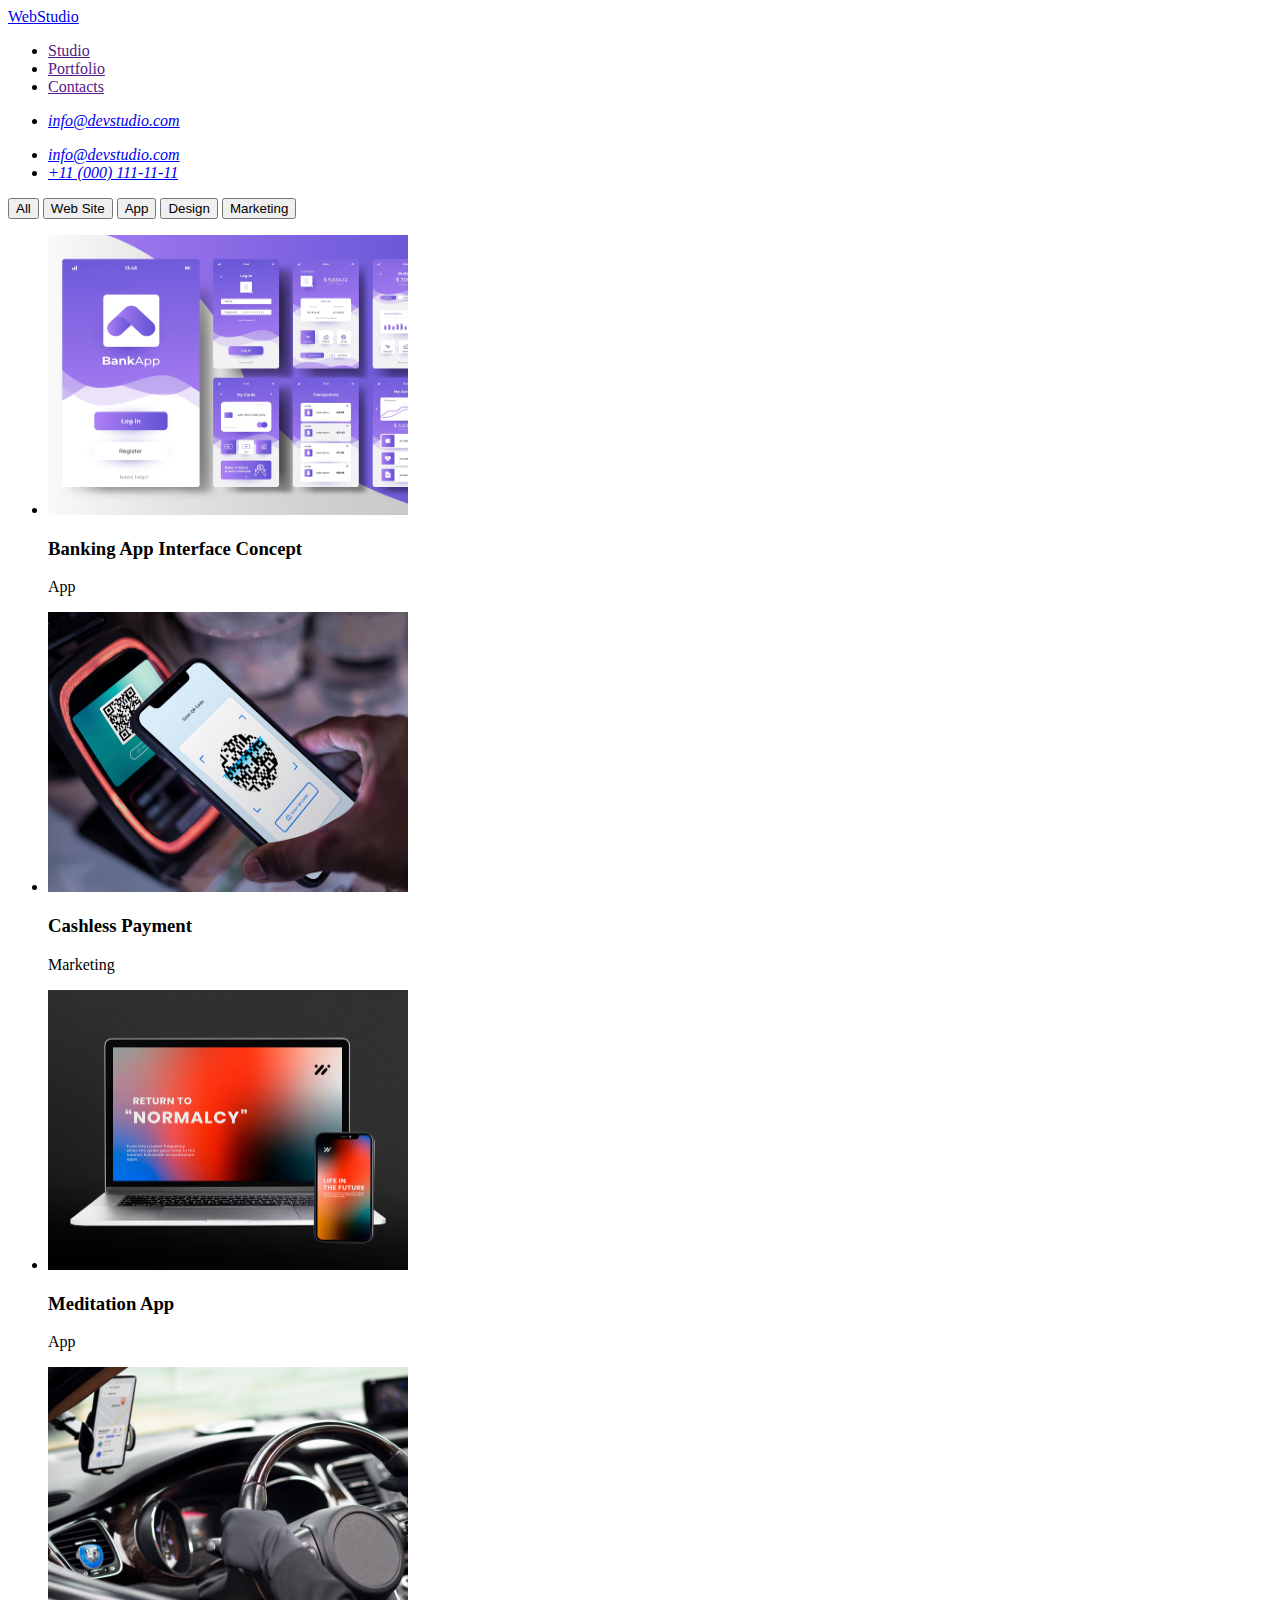
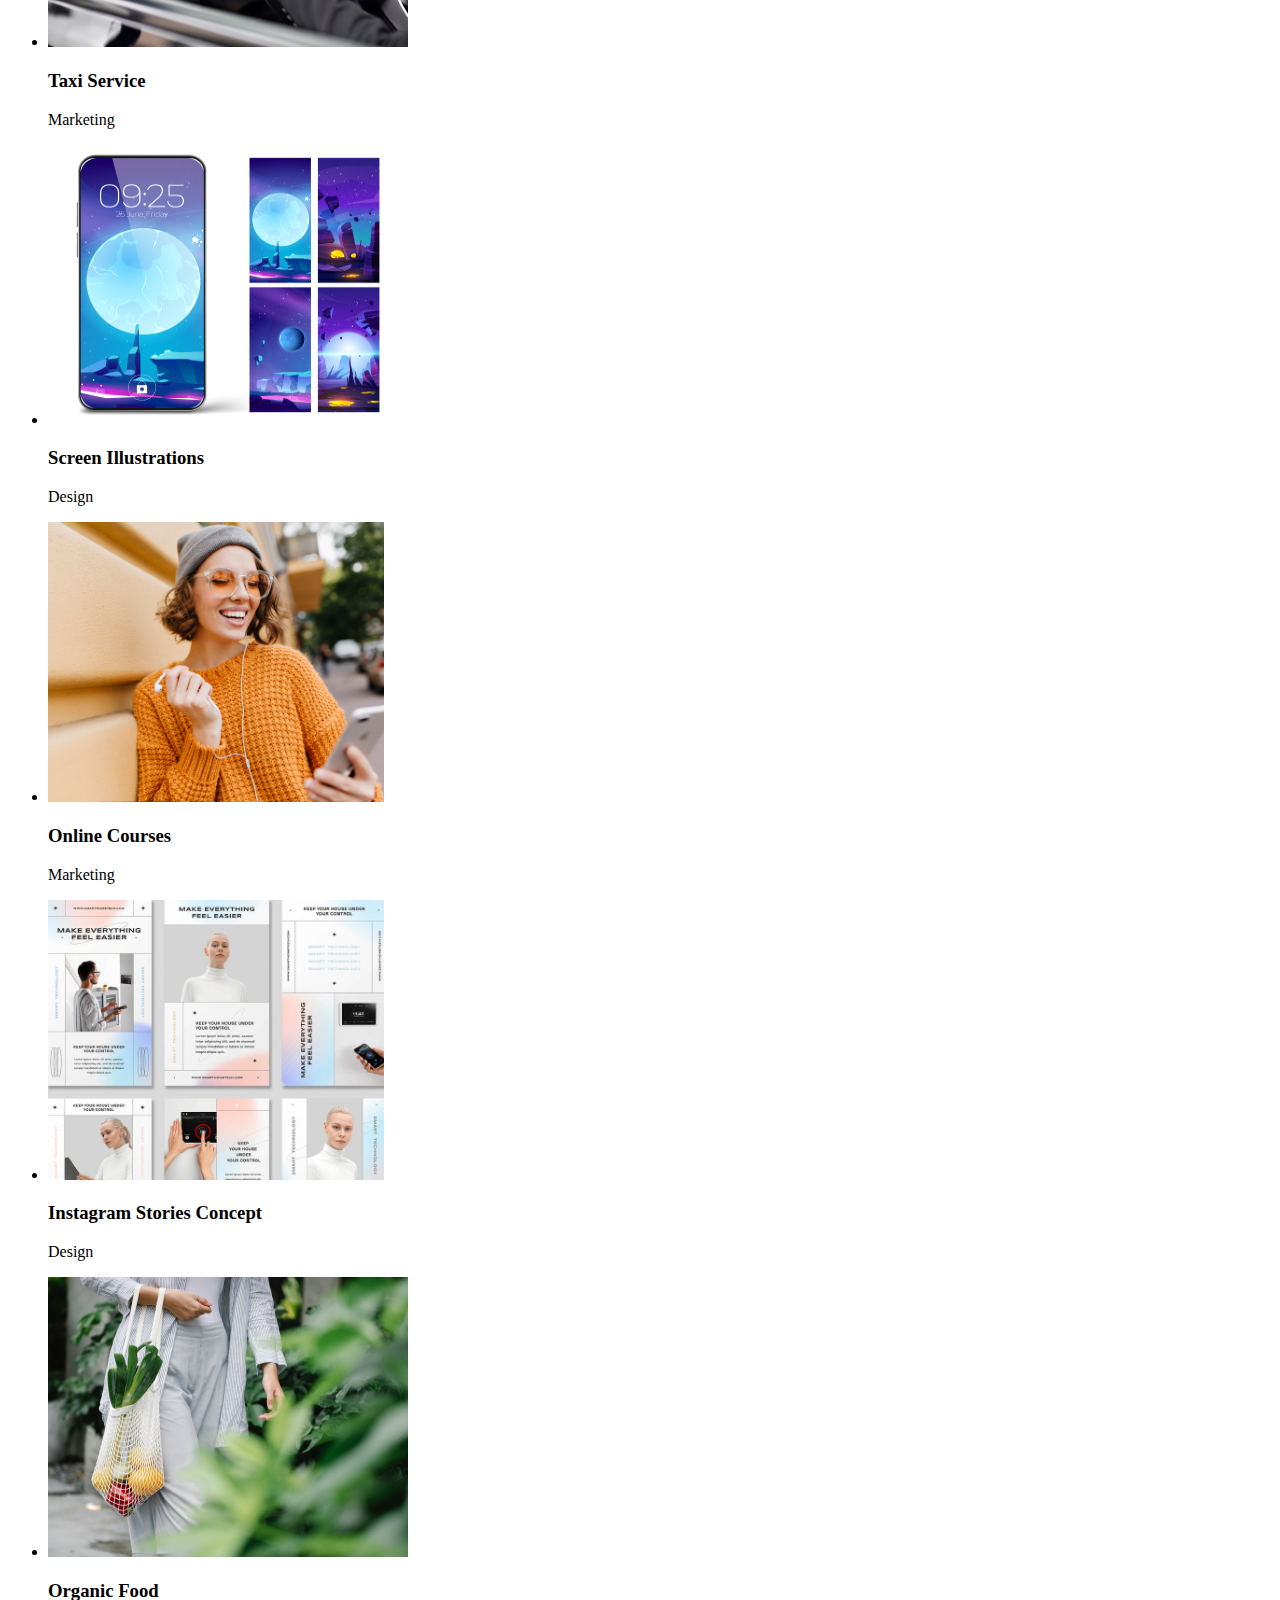
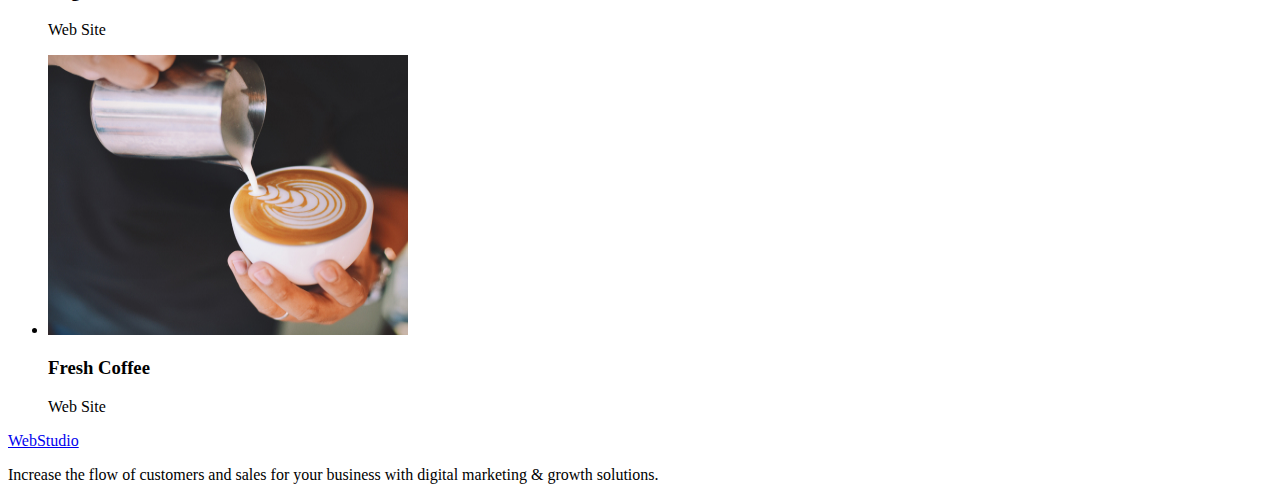
==== portfolio.html @ b51ade05 "step 2" ====
<!DOCTYPE html>
<html lang="en">
<head>
    <title>WEBSTUDIO</title>
</head>
<body>
    <header>
        <nav>
            <a href="./index.html">WebStudio</a>
            <ul>
                <li>
                    <a href="">Studio</a>
                </li>
                <li>
                    <a href="">Portfolio</a>
                </li>
                <li>
                    <a href="">Contacts</a>
                </li>
            </ul>
        </nav>
        <address>
            <ul>
                <li>
                    <a href="mailto:info@devstudio.com">info@devstudio.com</a>
                </li>
                </ul>
                </nav>
                <address>
                    <ul>
                        <li>
                            <a href="mailto:info@devstudio.com">info@devstudio.com</a>
                        </li>
                        <li>
                            <a href="tel:+110001111111">+11 (000) 111-11-11</a>
                        </li>
                    </ul>
                </address>
    </header>
    <main>
        <section>
            <button type="button">All</button>
            <button type="button">Web Site</button>
            <button type="button">App</button>
            <button type="button">Design</button>
            <button type="button">Marketing</button>
        </section>
        <section>
            <ul>
                <li>
                    <img src="./images/img1.1.jpg"alt="Screen"width="360" height="280"/>
                    <h3> Banking App Interface Concept</h3>
                    <p>App</p>
                </li>
                    <li>
                        <img src="./images/img2.3.jpg"alt="Scan"width="360" height="280"/>
                        <h3> Cashless Payment</h3>
                        <p>Marketing</p>
                    </li>
                    <li>
                    <img src="./images/img3.1.1.jpg"alt="Phone and computer"width="360" height="280"/>
                    <h3>Meditation App</h3>
                    <p>App</p>
                </li>
                <li>
                    <img src="./images/img1.2.3.jpg"alt="Helm"width="360"height="280"/>
                    <h3>Taxi Service</h3>
                    <p>Marketing</p>
                </li>
                <li>
                    <img src="./images/img 2.3.3.jpg"alt="Screen"width="360"height="280"/>
                    <h3>Screen Illustrations</h3>
                    <p>Design</p>
                </li>
                <li>
                    <img src="./images/img2.4.jpg"alt="Girl"widht="360"height="280"/>
                    <h3>Online Courses</h3>
                    <p>Marketing</p>
                </li>
                <li>
                    <img src="./images/img1.5.jpg"alt="Photos"widht="360"height="280"/>
                    <h3>Instagram Stories Concept</h3>
                    <p>Design</p>
                </li>
                <li>
                    <img src="./images/img1.6.jpg"alt="Food"width="360"height="280"/>
                    <h3>Organic Food</h3>
                    <p>Web Site</p>
                </li>
                <li>
                    <img src="./images/img1.7.jpg"alt="Coffee"width="360"height="280"/>
                    <h3>Fresh Coffee</h3>
                    <p>Web Site</p>
                </li>
            </ul>
        </section>
    </main>
    <footer>
        <a href="./index.html">WebStudio</a>
        <p>
            Increase the flow of customers and sales for your business with digital marketing & growth solutions.
        </p>
    </footer>
</body>
</html>
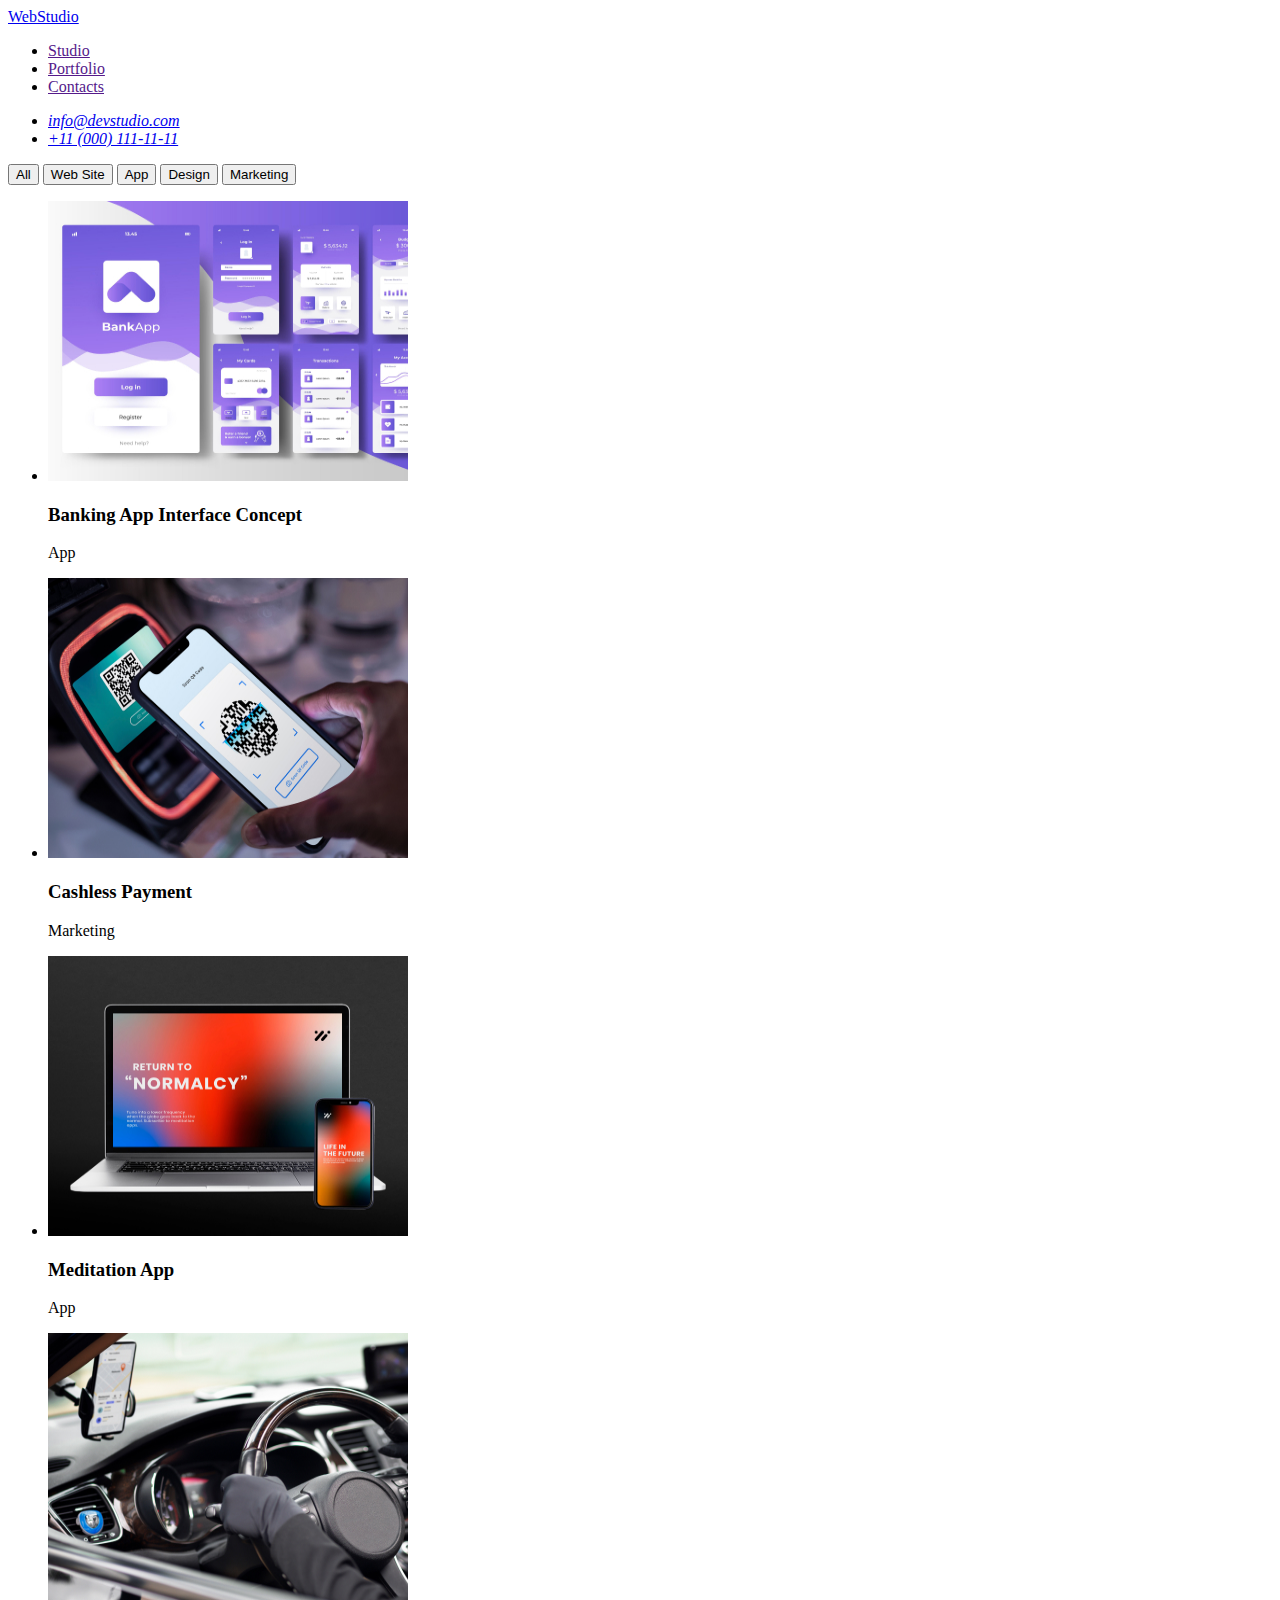
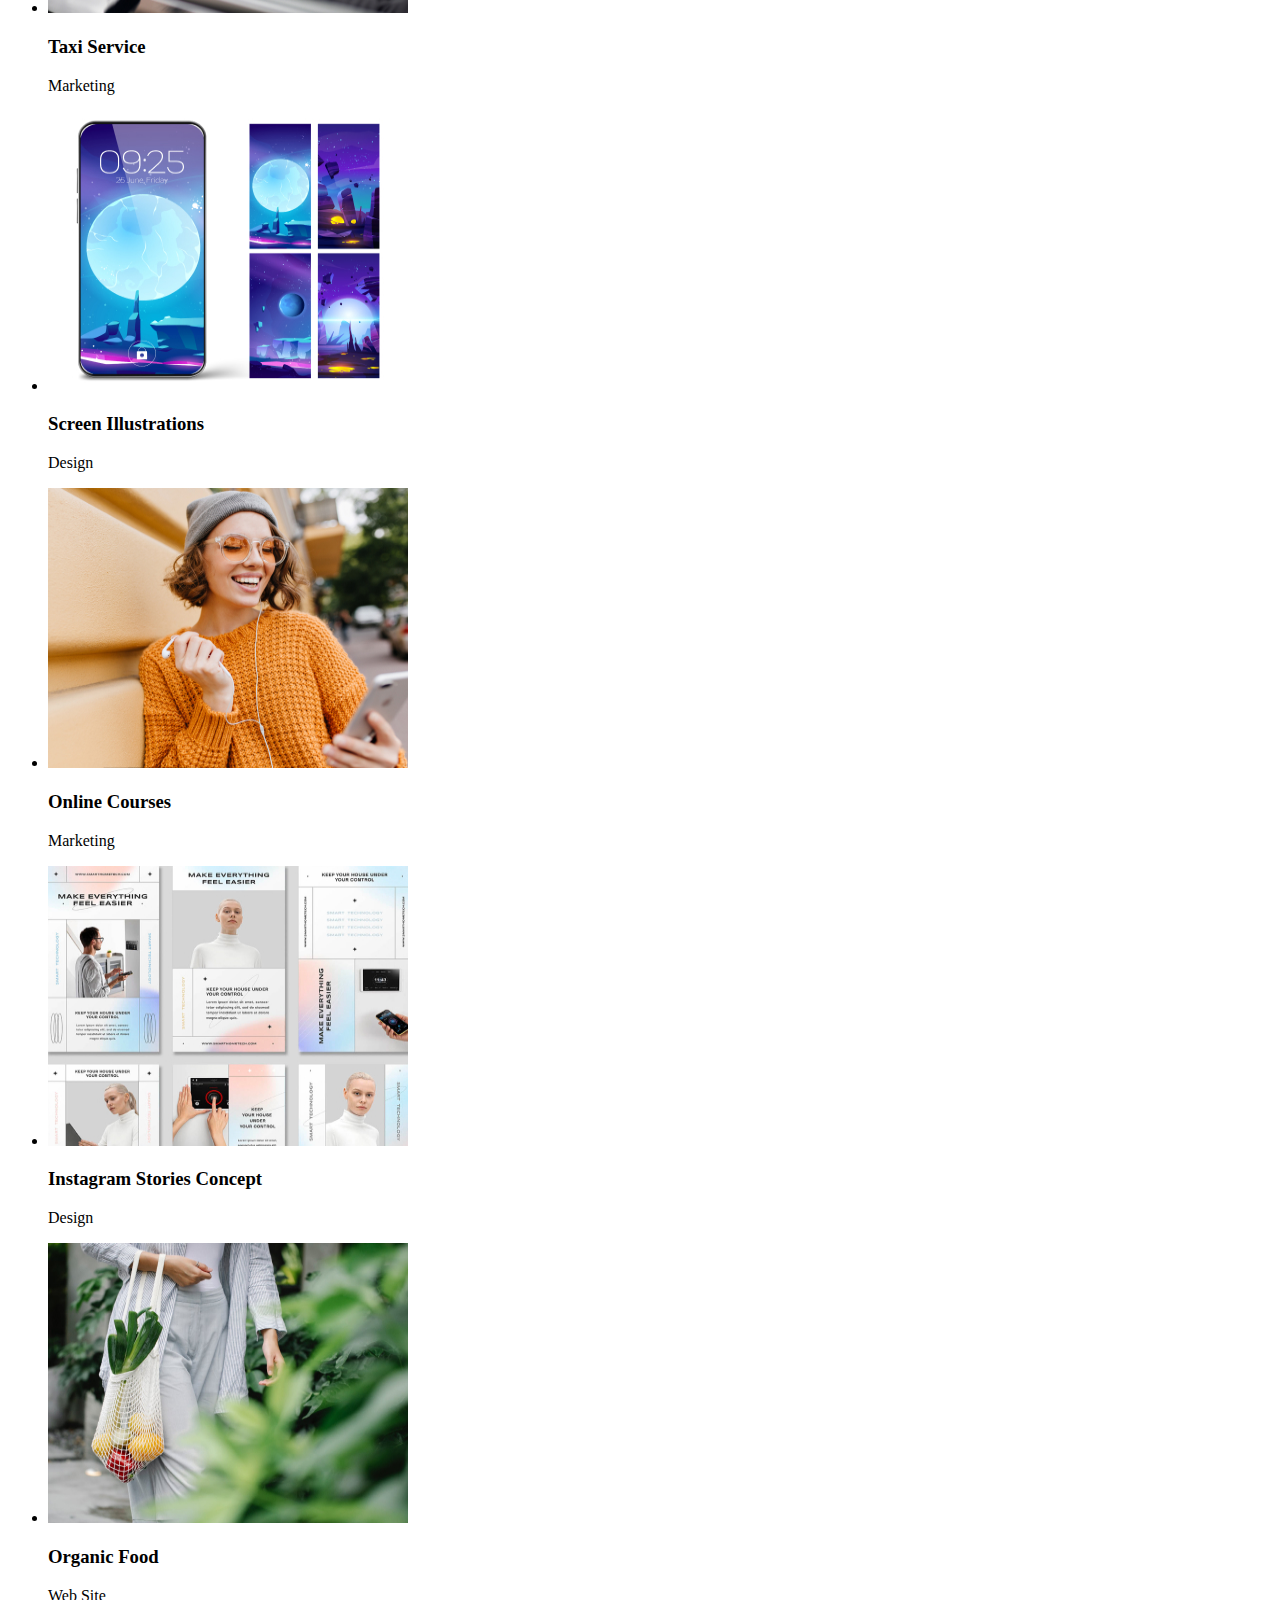
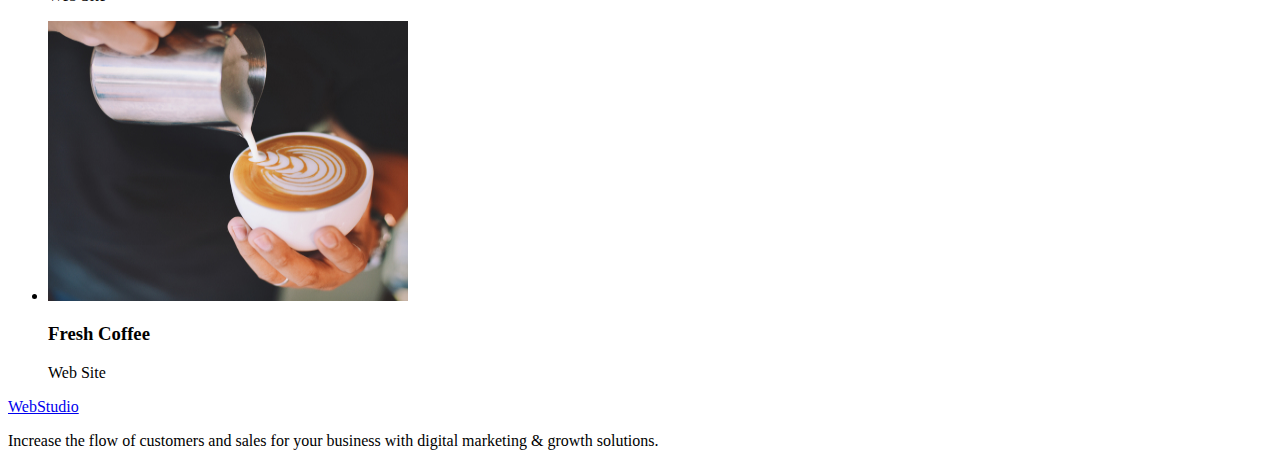
==== commit 52e6a9fe: "step" ====
--- a/portfolio.html
+++ b/portfolio.html
@@ -19,13 +19,6 @@
                 </li>
             </ul>
         </nav>
-        <address>
-            <ul>
-                <li>
-                    <a href="mailto:info@devstudio.com">info@devstudio.com</a>
-                </li>
-                </ul>
-                </nav>
                 <address>
                     <ul>
                         <li>
@@ -48,47 +41,47 @@
         <section>
             <ul>
                 <li>
-                    <img src="./images/img1.1.jpg"alt="Screen"width="360" height="280"/>
+                    <img src="./images/img1.1.jpg" alt="Screen" width="360" height="280"/>
                     <h3> Banking App Interface Concept</h3>
                     <p>App</p>
                 </li>
                     <li>
-                        <img src="./images/img2.3.jpg"alt="Scan"width="360" height="280"/>
+                        <img src="./images/img2.3.jpg" alt="Scan" width="360" height="280"/>
                         <h3> Cashless Payment</h3>
                         <p>Marketing</p>
                     </li>
                     <li>
-                    <img src="./images/img3.1.1.jpg"alt="Phone and computer"width="360" height="280"/>
+                    <img src="./images/img3.1.1.jpg" alt="Phone and computer" width="360" height="280"/>
                     <h3>Meditation App</h3>
                     <p>App</p>
                 </li>
                 <li>
-                    <img src="./images/img1.2.3.jpg"alt="Helm"width="360"height="280"/>
+                    <img src="./images/img1.2.3.jpg" alt="Helm" width="360" height="280"/>
                     <h3>Taxi Service</h3>
                     <p>Marketing</p>
                 </li>
                 <li>
-                    <img src="./images/img 2.3.3.jpg"alt="Screen"width="360"height="280"/>
+                    <img src="./images/img2.3.3.jpg" alt="Screen" width="360" height="280"/>
                     <h3>Screen Illustrations</h3>
                     <p>Design</p>
                 </li>
                 <li>
-                    <img src="./images/img2.4.jpg"alt="Girl"widht="360"height="280"/>
+                    <img src="./images/img2.4.jpg" alt="Girl" width="360" height="280"/>
                     <h3>Online Courses</h3>
                     <p>Marketing</p>
                 </li>
                 <li>
-                    <img src="./images/img1.5.jpg"alt="Photos"widht="360"height="280"/>
+                    <img src="./images/img1.5.jpg" alt="Photos" width="360" height="280"/>
                     <h3>Instagram Stories Concept</h3>
                     <p>Design</p>
                 </li>
                 <li>
-                    <img src="./images/img1.6.jpg"alt="Food"width="360"height="280"/>
+                    <img src="./images/img1.6.jpg" alt="Food" width="360" height="280"/>
                     <h3>Organic Food</h3>
                     <p>Web Site</p>
                 </li>
                 <li>
-                    <img src="./images/img1.7.jpg"alt="Coffee"width="360"height="280"/>
+                    <img src="./images/img1.7.jpg" alt="Coffee" width="360" height="280"/>
                     <h3>Fresh Coffee</h3>
                     <p>Web Site</p>
                 </li>
